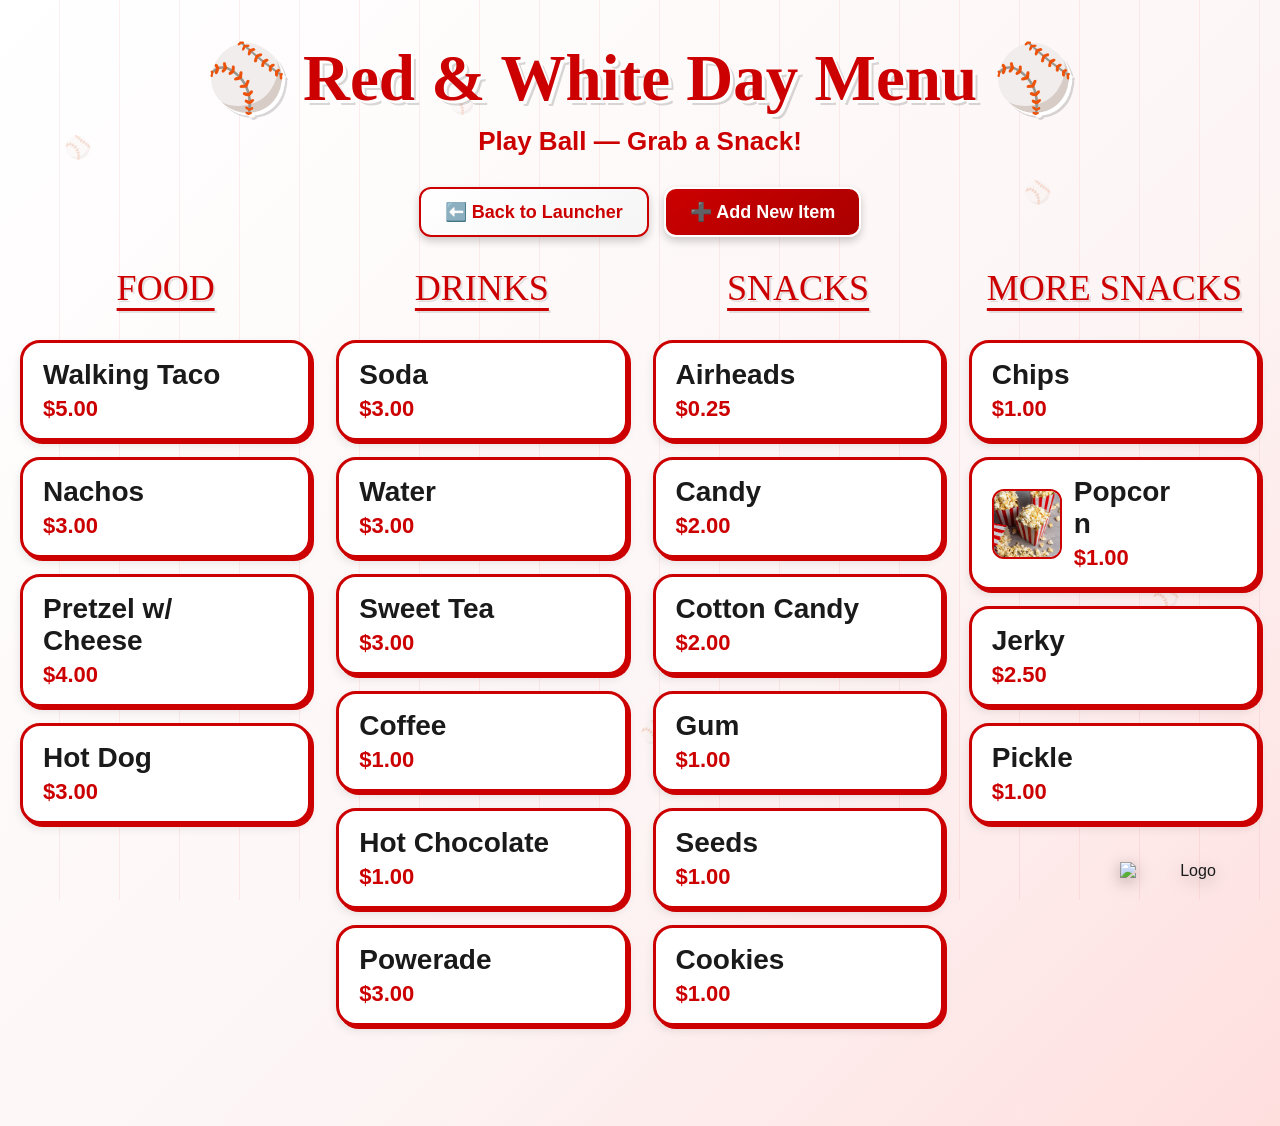
==== Baseball theme/index.html @ f3fb2048 "Add files via upload" ====
<!DOCTYPE html>
<html lang="en">
<head>
  <meta charset="UTF-8">
  <meta name="viewport" content="width=device-width, initial-scale=1.0">
  <title>Baseball Day Menu</title>
<style>
* {
  margin: 0;
  padding: 0;
  box-sizing: border-box;
}

body {
  background: linear-gradient(135deg, #ffffff 0%, #fdf5f5 60%, #ffdede 100%);
  color: #1a1a1a;
  font-family: 'Georgia', 'Segoe UI', sans-serif;
  text-align: center;
  min-height: 100vh;
  padding: 20px;
  padding-bottom: 100px;
  position: relative;
  overflow-x: hidden;
}

/* Baseball stripe background */
body::before {
  content: '';
  position: fixed;
  top: 0; left: 0; width: 100%; height: 100%;
  background: repeating-linear-gradient(90deg, transparent, transparent 59px, rgba(204,0,0,0.06) 59px, rgba(204,0,0,0.06) 60px);
  pointer-events: none;
  z-index: 0;
}

/* Floating baseballs */
@keyframes spin {
  0% { transform: translateY(0px) rotate(0deg); }
  50% { transform: translateY(-20px) rotate(180deg); }
  100% { transform: translateY(0px) rotate(360deg); }
}

.baseball {
  position: fixed;
  color: #cc0000;
  font-size: 22px;
  opacity: 0.25;
  pointer-events: none;
  z-index: 1;
  animation: spin 6s ease-in-out infinite;
}

.baseball:nth-child(1) { left: 5%;  top: 15%; animation-duration: 7s;  animation-delay: 0s; }
.baseball:nth-child(2) { left: 15%; top: 70%; animation-duration: 9s;  animation-delay: 1s; }
.baseball:nth-child(3) { left: 80%; top: 20%; animation-duration: 8s;  animation-delay: 2s; }
.baseball:nth-child(4) { left: 90%; top: 65%; animation-duration: 6s;  animation-delay: 0.5s; }
.baseball:nth-child(5) { left: 50%; top: 80%; animation-duration: 10s; animation-delay: 1.5s; }
.baseball:nth-child(6) { left: 35%; top: 10%; animation-duration: 8.5s;animation-delay: 2.5s; }

/* Header */
.header {
  margin-bottom: 30px;
  animation: slideDown 0.6s ease-out;
  position: relative;
  z-index: 10;
}

@keyframes slideDown {
  from { opacity: 0; transform: translateY(-30px); }
  to   { opacity: 1; transform: translateY(0); }
}

h1 {
  font-family: 'Georgia', 'Impact', serif;
  font-size: clamp(40px, 8vw, 65px);
  color: #cc0000;
  text-shadow: 3px 3px 0px #fff, 5px 5px 0px rgba(0,0,0,0.15);
  margin: 20px 0 10px;
  animation: titleGlow 3s ease-in-out infinite;
}

@keyframes titleGlow {
  0%,100% { text-shadow: 3px 3px 0px #fff, 5px 5px 0px rgba(0,0,0,0.15); }
  50%      { text-shadow: 3px 3px 0px #fff, 5px 5px 8px rgba(204,0,0,0.4); }
}

h2 {
  font-size: clamp(18px, 3vw, 26px);
  color: #cc0000;
  margin-bottom: 20px;
}

/* Nav buttons */
.nav-buttons {
  display: flex;
  gap: 15px;
  justify-content: center;
  flex-wrap: wrap;
  margin-bottom: 30px;
  position: relative;
  z-index: 10;
}

.nav-btn {
  padding: 12px 24px;
  background: linear-gradient(145deg, #cc0000, #aa0000);
  color: #ffffff;
  font-size: 18px;
  font-weight: bold;
  border: 2px solid #ffffff;
  border-radius: 12px;
  cursor: pointer;
  transition: all 0.3s ease;
  box-shadow: 0 4px 8px rgba(0,0,0,0.2);
  text-decoration: none;
  display: inline-block;
}

.nav-btn:hover {
  transform: translateY(-3px);
  box-shadow: 0 6px 12px rgba(0,0,0,0.3);
  background: linear-gradient(145deg, #e60000, #cc0000);
}

.back-btn {
  background: linear-gradient(145deg, #ffffff, #f5f5f5);
  color: #cc0000;
  border: 2px solid #cc0000;
}

.back-btn:hover {
  background: linear-gradient(145deg, #f5f5f5, #ffe5e5);
}

/* Add item form */
.form-container {
  position: relative;
  z-index: 10;
  max-width: 500px;
  margin: 0 auto 20px;
}

#addItemForm {
  display: none;
  background: linear-gradient(145deg, #ffffff, #f5f5f5);
  border: 3px solid #cc0000;
  border-radius: 16px;
  padding: 20px;
  text-align: left;
  box-shadow: 3px 3px 0px #cc0000;
  animation: fadeIn 0.3s ease-out;
}

#addItemForm h3 { color: #8B0000; margin-bottom: 14px; font-size: 18px; }
#addItemForm label { font-size: 12px; color: #555; font-weight: bold; text-transform: uppercase; display: block; margin-bottom: 4px; margin-top: 10px; }
#addItemForm input, #addItemForm select {
  width: 100%; padding: 9px 12px; border-radius: 8px;
  border: 2px solid #cc0000; background: #f9f9f9; color: #1a1a1a;
  font-size: 14px; transition: border-color 0.2s;
}
#addItemForm input:focus, #addItemForm select:focus { outline: none; border-color: #8B0000; }
#saveNewItem {
  width: 100%; margin-top: 14px; padding: 11px;
  background: linear-gradient(145deg, #c62828, #8B0000);
  color: white; border: none; border-radius: 10px; font-size: 16px; font-weight: bold;
  cursor: pointer; transition: all 0.3s;
}
#saveNewItem:hover { background: linear-gradient(145deg, #e53935, #c62828); transform: translateY(-2px); }

/* Menu grid */
.menu-container {
  width: 100%;
  max-width: 1400px;
  margin: 0 auto;
  display: grid;
  grid-template-columns: repeat(auto-fit, minmax(280px, 1fr));
  gap: 25px;
  position: relative;
  z-index: 10;
  animation: fadeIn 0.8s ease-out 0.2s backwards;
}

@keyframes fadeIn {
  from { opacity: 0; transform: translateY(20px); }
  to   { opacity: 1; transform: translateY(0); }
}

.menu-header {
  font-family: 'Georgia', serif;
  font-size: clamp(28px, 5vw, 36px);
  color: #cc0000;
  text-shadow: 2px 2px 0px rgba(0,0,0,0.1);
  margin-bottom: 15px;
  text-decoration: underline;
  text-underline-offset: 8px;
}

.menu-column {
  display: flex;
  flex-direction: column;
  gap: 16px;
  align-items: center;
}

/* Menu items */
.item {
  background: #ffffff;
  border: 3px solid #cc0000;
  border-radius: 20px;
  width: 100%;
  max-width: 400px;
  padding: 16px 20px;
  display: flex;
  align-items: center;
  gap: 12px;
  cursor: pointer;
  transition: all 0.3s cubic-bezier(0.175, 0.885, 0.32, 1.275);
  position: relative;
  box-shadow: 3px 3px 0px #cc0000, 0 4px 10px rgba(0,0,0,0.1);
}

.item:hover {
  transform: translateY(-5px) scale(1.03);
  box-shadow: 6px 6px 0px #cc0000, 0 8px 20px rgba(204,0,0,0.2);
}

.item:focus { outline: 3px solid #cc0000; outline-offset: 3px; }

.item img {
  width: 70px;
  height: 70px;
  object-fit: cover;
  border-radius: 12px;
  border: 2px solid #cc0000;
  flex-shrink: 0;
  transition: transform 0.3s;
}

.item:hover img {
  transform: rotate(5deg) scale(1.1);
}

.item-text {
  text-align: left;
  flex: 1;
  min-width: 0;
}

.item-name {
  font-size: clamp(22px, 4vw, 28px);
  margin: 0 0 5px 0;
  font-weight: 700;
  word-wrap: break-word;
  color: #1a1a1a;
}

.item-price {
  font-size: clamp(18px, 3vw, 22px);
  color: #cc0000;
  margin: 0;
  font-weight: bold;
}

/* Out of stock */
.out-of-stock {
  opacity: 0.5;
  text-decoration: line-through;
}

.out-of-stock img {
  filter: grayscale(100%);
}

.out-of-stock::after {
  content: '⚾ OUT OF STOCK';
  position: absolute;
  top: 50%;
  left: 50%;
  transform: translate(-50%, -50%);
  background: rgba(0, 0, 0, 0.8);
  color: #ff4444;
  padding: 8px 16px;
  border-radius: 8px;
  font-size: 14px;
  font-weight: bold;
  white-space: nowrap;
  pointer-events: none;
}

/* Remove Button */
.remove-btn {
  background: #cc0000;
  color: white;
  border: none;
  padding: 8px 14px;
  font-size: 18px;
  font-weight: bold;
  border-radius: 8px;
  cursor: pointer;
  margin-left: auto;
  opacity: 0;
  pointer-events: none;
  transition: all 0.3s ease;
  flex-shrink: 0;
}

.item:hover .remove-btn {
  opacity: 1;
  pointer-events: auto;
}

.remove-btn:hover {
  background: #8B0000;
  transform: scale(1.1);
}

/* Loading / error */
#loadingMsg { font-size: 28px; color: #cc0000; margin: 60px auto; position: relative; z-index: 10; }
#errorMsg   { font-size: 16px; color: #cc0000; background: rgba(204,0,0,0.05); border: 2px solid #cc0000; padding: 16px 24px; border-radius: 10px; margin: 20px auto; max-width: 600px; display: none; position: relative; z-index: 10; }

/* Logo */
.bottom-right-image {
  position: fixed;
  bottom: 20px;
  right: 20px;
  width: 140px;
  height: auto;
  z-index: 9999;
  transition: transform 0.3s;
  filter: drop-shadow(0 4px 8px rgba(0, 0, 0, 0.3));
}

.bottom-right-image:hover {
  transform: scale(1.1) rotate(5deg);
}

@media (max-width: 1024px) { .menu-container { grid-template-columns: repeat(2, 1fr); } }
@media (max-width: 768px) {
  body { padding: 15px; padding-bottom: 120px; }
  .menu-container { grid-template-columns: 1fr; }
  .item img { width: 60px; height: 60px; }
  .bottom-right-image { width: 100px; }
}
@media (max-width: 480px) {
  .item img { width: 50px; height: 50px; }
  .bottom-right-image { width: 80px; }
}
@media (hover: none) {
  .remove-btn { opacity: 1; pointer-events: auto; }
  .item { min-height: 90px; }
}
</style>
</head>
<body>

<!-- Floating baseballs -->
<div class="baseball">⚾</div>
<div class="baseball">⚾</div>
<div class="baseball">⚾</div>
<div class="baseball">⚾</div>
<div class="baseball">⚾</div>
<div class="baseball">⚾</div>

<div class="header">
  <h1>⚾ Red &amp; White Day Menu ⚾</h1>
  <h2>Play Ball — Grab a Snack!</h2>
</div>

<div class="nav-buttons">
  <a href="../index.html" class="nav-btn back-btn">⬅️ Back to Launcher</a>
  <button id="addItemBtn" class="nav-btn">➕ Add New Item</button>
</div>

<div class="form-container">
  <div id="addItemForm">
    <h3>Add Menu Item</h3>
    <label for="newCategory">Category:</label>
    <select id="newCategory">
      <option value="foodColumn">Food</option>
      <option value="drinkColumn">Drinks</option>
      <option value="snackColumn">Snacks</option>
      <option value="snackColumn2">More Snacks</option>
    </select>
    <label for="newName">Item Name:</label>
    <input id="newName" type="text" placeholder="e.g., Pretzel">
    <label for="newPrice">Price:</label>
    <input id="newPrice" type="text" placeholder="e.g., 2.50">
    <label for="newImage">Image Path:</label>
    <input id="newImage" type="text" placeholder="e.g., ../images/pretzel.jpg">
    <button id="saveNewItem">Add Item</button>
  </div>
</div>

<p id="loadingMsg">Loading menu...</p>
<p id="errorMsg">⚠️ Could not load items.json. Make sure it's in the root project folder.</p>

<div class="menu-container" id="menuContainer" style="display:none">
  <div class="menu-column" id="foodColumn"><div class="menu-header">FOOD</div></div>
  <div class="menu-column" id="drinkColumn"><div class="menu-header">DRINKS</div></div>
  <div class="menu-column" id="snackColumn"><div class="menu-header">SNACKS</div></div>
  <div class="menu-column" id="snackColumn2"><div class="menu-header">MORE SNACKS</div></div>
</div>

<img src="../images/logo.png" class="bottom-right-image" alt="Logo">

<script>
function attachToggle(item, column) {
  const handler = () => {
    item.classList.toggle('out-of-stock');
    column.removeChild(item);
    if (item.classList.contains('out-of-stock')) {
      column.appendChild(item);
    } else {
      const firstOut = column.querySelector('.out-of-stock');
      firstOut ? column.insertBefore(item, firstOut) : column.appendChild(item);
    }
    saveStatus();
  };
  item.addEventListener('click', handler);
  item.addEventListener('keypress', e => { if (e.key==='Enter'||e.key===' ') { e.preventDefault(); handler(); } });
}

function attachRemoveBtn(item) {
  const btn = document.createElement('button');
  btn.className = 'remove-btn';
  btn.textContent = '✕';
  btn.setAttribute('aria-label', 'Remove item');
  btn.addEventListener('click', e => {
    e.stopPropagation();
    if (confirm('Remove this item?')) { item.remove(); saveStatus(); }
  });
  item.appendChild(btn);
}

function buildItem(data, column) {
  const div = document.createElement('div');
  div.className = 'item' + (data.outOfStock ? ' out-of-stock' : '');
  div.setAttribute('tabindex', '0');
  div.innerHTML = `
    <img src="${data.img}" alt="${data.name}" onerror="this.style.display='none'">
    <div class="item-text">
      <p class="item-name">${data.name}</p>
      <p class="item-price">${data.price}</p>
    </div>`;
  attachToggle(div, column);
  attachRemoveBtn(div);
  return div;
}

function saveStatus() {
  const items = [];
  document.querySelectorAll('.item').forEach(item => {
    items.push({
      name: item.querySelector('.item-name').textContent.trim(),
      price: item.querySelector('.item-price').textContent.trim(),
      img: item.querySelector('img') ? item.querySelector('img').getAttribute('src') : '',
      category: item.closest('.menu-column').id,
      outOfStock: item.classList.contains('out-of-stock')
    });
  });
  localStorage.setItem('baseballMenuItems', JSON.stringify(items));
}

async function loadMenu() {
  try {
    let data;
    // First try adminMenuData (from admin panel)
    const adminSaved = localStorage.getItem('adminMenuData');
    // Then try items.json
    try {
      const res = await fetch('../items.json');
      if (!res.ok) throw new Error('fetch failed');
      data = await res.json();
    } catch {
      if (adminSaved) {
        data = JSON.parse(adminSaved);
      } else {
        throw new Error('no data');
      }
    }

    // Check for baseball-specific saved state (out-of-stock overrides)
    const localSaved = JSON.parse(localStorage.getItem('baseballMenuItems') || '[]');
    const localMap = {};
    localSaved.forEach(i => { localMap[i.name] = i; });

    document.getElementById('loadingMsg').style.display = 'none';
    document.getElementById('menuContainer').style.display = 'grid';

    ['foodColumn','drinkColumn','snackColumn','snackColumn2'].forEach(col => {
      const column = document.getElementById(col);
      (data[col] || []).forEach(itemData => {
        const localItem = localMap[itemData.name];
        const merged = { ...itemData, outOfStock: localItem ? localItem.outOfStock : (itemData.outOfStock || false) };
        column.appendChild(buildItem(merged, column));
      });
    });
  } catch(e) {
    document.getElementById('loadingMsg').style.display = 'none';
    document.getElementById('errorMsg').style.display = 'block';
  }
}

document.getElementById('addItemBtn').addEventListener('click', () => {
  const form = document.getElementById('addItemForm');
  form.style.display = form.style.display === 'none' ? 'block' : 'none';
});

document.getElementById('saveNewItem').addEventListener('click', () => {
  const category = document.getElementById('newCategory').value;
  const name  = document.getElementById('newName').value.trim();
  const price = document.getElementById('newPrice').value.trim();
  const img   = document.getElementById('newImage').value.trim();
  if (!name || !price || !img) { alert('Please fill all fields!'); return; }
  const column = document.getElementById(category);
  const item = buildItem({ name, price: price.startsWith('$') ? price : '$'+price, img, outOfStock: false }, column);
  column.appendChild(item);
  saveStatus();
  document.getElementById('newName').value = '';
  document.getElementById('newPrice').value = '';
  document.getElementById('newImage').value = '';
  document.getElementById('addItemForm').style.display = 'none';
  alert('Item added!');
});

loadMenu();
</script>
</body>
</html>
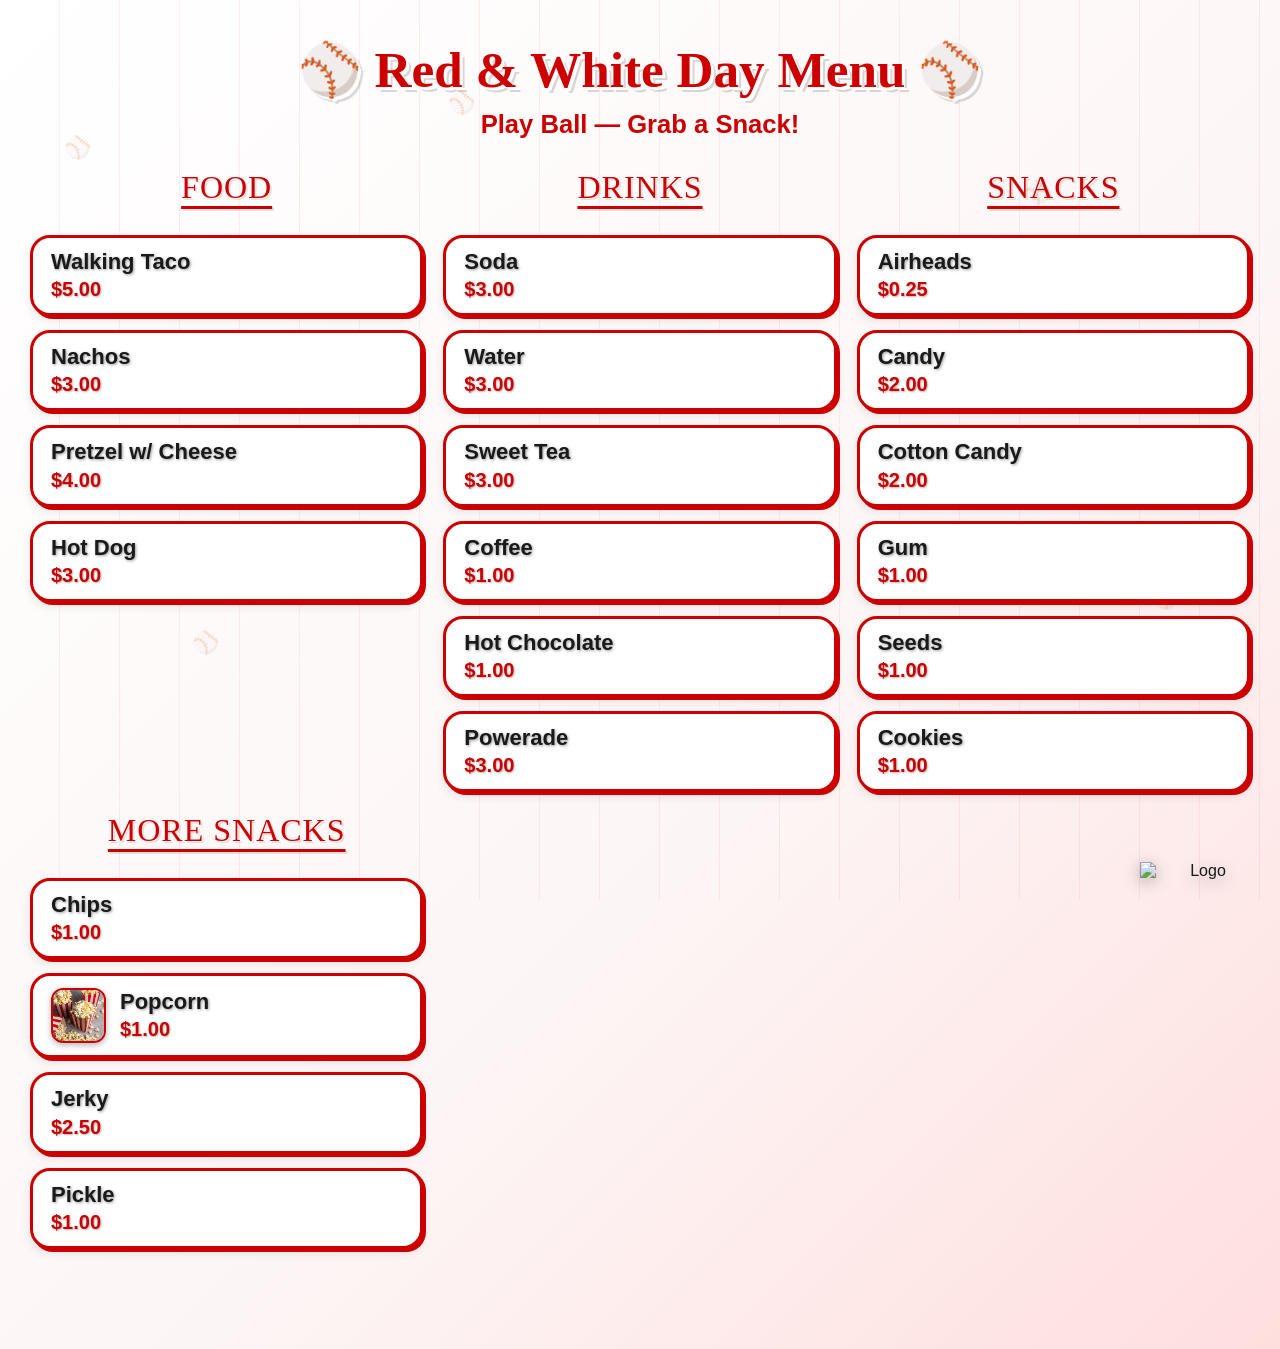
==== commit 244858a7: "Add files via upload" ====
--- a/Baseball theme/index.html
+++ b/Baseball theme/index.html
@@ -4,352 +4,7 @@
   <meta charset="UTF-8">
   <meta name="viewport" content="width=device-width, initial-scale=1.0">
   <title>Baseball Day Menu</title>
-<style>
-* {
-  margin: 0;
-  padding: 0;
-  box-sizing: border-box;
-}
-
-body {
-  background: linear-gradient(135deg, #ffffff 0%, #fdf5f5 60%, #ffdede 100%);
-  color: #1a1a1a;
-  font-family: 'Georgia', 'Segoe UI', sans-serif;
-  text-align: center;
-  min-height: 100vh;
-  padding: 20px;
-  padding-bottom: 100px;
-  position: relative;
-  overflow-x: hidden;
-}
-
-/* Baseball stripe background */
-body::before {
-  content: '';
-  position: fixed;
-  top: 0; left: 0; width: 100%; height: 100%;
-  background: repeating-linear-gradient(90deg, transparent, transparent 59px, rgba(204,0,0,0.06) 59px, rgba(204,0,0,0.06) 60px);
-  pointer-events: none;
-  z-index: 0;
-}
-
-/* Floating baseballs */
-@keyframes spin {
-  0% { transform: translateY(0px) rotate(0deg); }
-  50% { transform: translateY(-20px) rotate(180deg); }
-  100% { transform: translateY(0px) rotate(360deg); }
-}
-
-.baseball {
-  position: fixed;
-  color: #cc0000;
-  font-size: 22px;
-  opacity: 0.25;
-  pointer-events: none;
-  z-index: 1;
-  animation: spin 6s ease-in-out infinite;
-}
-
-.baseball:nth-child(1) { left: 5%;  top: 15%; animation-duration: 7s;  animation-delay: 0s; }
-.baseball:nth-child(2) { left: 15%; top: 70%; animation-duration: 9s;  animation-delay: 1s; }
-.baseball:nth-child(3) { left: 80%; top: 20%; animation-duration: 8s;  animation-delay: 2s; }
-.baseball:nth-child(4) { left: 90%; top: 65%; animation-duration: 6s;  animation-delay: 0.5s; }
-.baseball:nth-child(5) { left: 50%; top: 80%; animation-duration: 10s; animation-delay: 1.5s; }
-.baseball:nth-child(6) { left: 35%; top: 10%; animation-duration: 8.5s;animation-delay: 2.5s; }
-
-/* Header */
-.header {
-  margin-bottom: 30px;
-  animation: slideDown 0.6s ease-out;
-  position: relative;
-  z-index: 10;
-}
-
-@keyframes slideDown {
-  from { opacity: 0; transform: translateY(-30px); }
-  to   { opacity: 1; transform: translateY(0); }
-}
-
-h1 {
-  font-family: 'Georgia', 'Impact', serif;
-  font-size: clamp(40px, 8vw, 65px);
-  color: #cc0000;
-  text-shadow: 3px 3px 0px #fff, 5px 5px 0px rgba(0,0,0,0.15);
-  margin: 20px 0 10px;
-  animation: titleGlow 3s ease-in-out infinite;
-}
-
-@keyframes titleGlow {
-  0%,100% { text-shadow: 3px 3px 0px #fff, 5px 5px 0px rgba(0,0,0,0.15); }
-  50%      { text-shadow: 3px 3px 0px #fff, 5px 5px 8px rgba(204,0,0,0.4); }
-}
-
-h2 {
-  font-size: clamp(18px, 3vw, 26px);
-  color: #cc0000;
-  margin-bottom: 20px;
-}
-
-/* Nav buttons */
-.nav-buttons {
-  display: flex;
-  gap: 15px;
-  justify-content: center;
-  flex-wrap: wrap;
-  margin-bottom: 30px;
-  position: relative;
-  z-index: 10;
-}
-
-.nav-btn {
-  padding: 12px 24px;
-  background: linear-gradient(145deg, #cc0000, #aa0000);
-  color: #ffffff;
-  font-size: 18px;
-  font-weight: bold;
-  border: 2px solid #ffffff;
-  border-radius: 12px;
-  cursor: pointer;
-  transition: all 0.3s ease;
-  box-shadow: 0 4px 8px rgba(0,0,0,0.2);
-  text-decoration: none;
-  display: inline-block;
-}
-
-.nav-btn:hover {
-  transform: translateY(-3px);
-  box-shadow: 0 6px 12px rgba(0,0,0,0.3);
-  background: linear-gradient(145deg, #e60000, #cc0000);
-}
-
-.back-btn {
-  background: linear-gradient(145deg, #ffffff, #f5f5f5);
-  color: #cc0000;
-  border: 2px solid #cc0000;
-}
-
-.back-btn:hover {
-  background: linear-gradient(145deg, #f5f5f5, #ffe5e5);
-}
-
-/* Add item form */
-.form-container {
-  position: relative;
-  z-index: 10;
-  max-width: 500px;
-  margin: 0 auto 20px;
-}
-
-#addItemForm {
-  display: none;
-  background: linear-gradient(145deg, #ffffff, #f5f5f5);
-  border: 3px solid #cc0000;
-  border-radius: 16px;
-  padding: 20px;
-  text-align: left;
-  box-shadow: 3px 3px 0px #cc0000;
-  animation: fadeIn 0.3s ease-out;
-}
-
-#addItemForm h3 { color: #8B0000; margin-bottom: 14px; font-size: 18px; }
-#addItemForm label { font-size: 12px; color: #555; font-weight: bold; text-transform: uppercase; display: block; margin-bottom: 4px; margin-top: 10px; }
-#addItemForm input, #addItemForm select {
-  width: 100%; padding: 9px 12px; border-radius: 8px;
-  border: 2px solid #cc0000; background: #f9f9f9; color: #1a1a1a;
-  font-size: 14px; transition: border-color 0.2s;
-}
-#addItemForm input:focus, #addItemForm select:focus { outline: none; border-color: #8B0000; }
-#saveNewItem {
-  width: 100%; margin-top: 14px; padding: 11px;
-  background: linear-gradient(145deg, #c62828, #8B0000);
-  color: white; border: none; border-radius: 10px; font-size: 16px; font-weight: bold;
-  cursor: pointer; transition: all 0.3s;
-}
-#saveNewItem:hover { background: linear-gradient(145deg, #e53935, #c62828); transform: translateY(-2px); }
-
-/* Menu grid */
-.menu-container {
-  width: 100%;
-  max-width: 1400px;
-  margin: 0 auto;
-  display: grid;
-  grid-template-columns: repeat(auto-fit, minmax(280px, 1fr));
-  gap: 25px;
-  position: relative;
-  z-index: 10;
-  animation: fadeIn 0.8s ease-out 0.2s backwards;
-}
-
-@keyframes fadeIn {
-  from { opacity: 0; transform: translateY(20px); }
-  to   { opacity: 1; transform: translateY(0); }
-}
-
-.menu-header {
-  font-family: 'Georgia', serif;
-  font-size: clamp(28px, 5vw, 36px);
-  color: #cc0000;
-  text-shadow: 2px 2px 0px rgba(0,0,0,0.1);
-  margin-bottom: 15px;
-  text-decoration: underline;
-  text-underline-offset: 8px;
-}
-
-.menu-column {
-  display: flex;
-  flex-direction: column;
-  gap: 16px;
-  align-items: center;
-}
-
-/* Menu items */
-.item {
-  background: #ffffff;
-  border: 3px solid #cc0000;
-  border-radius: 20px;
-  width: 100%;
-  max-width: 400px;
-  padding: 16px 20px;
-  display: flex;
-  align-items: center;
-  gap: 12px;
-  cursor: pointer;
-  transition: all 0.3s cubic-bezier(0.175, 0.885, 0.32, 1.275);
-  position: relative;
-  box-shadow: 3px 3px 0px #cc0000, 0 4px 10px rgba(0,0,0,0.1);
-}
-
-.item:hover {
-  transform: translateY(-5px) scale(1.03);
-  box-shadow: 6px 6px 0px #cc0000, 0 8px 20px rgba(204,0,0,0.2);
-}
-
-.item:focus { outline: 3px solid #cc0000; outline-offset: 3px; }
-
-.item img {
-  width: 70px;
-  height: 70px;
-  object-fit: cover;
-  border-radius: 12px;
-  border: 2px solid #cc0000;
-  flex-shrink: 0;
-  transition: transform 0.3s;
-}
-
-.item:hover img {
-  transform: rotate(5deg) scale(1.1);
-}
-
-.item-text {
-  text-align: left;
-  flex: 1;
-  min-width: 0;
-}
-
-.item-name {
-  font-size: clamp(22px, 4vw, 28px);
-  margin: 0 0 5px 0;
-  font-weight: 700;
-  word-wrap: break-word;
-  color: #1a1a1a;
-}
-
-.item-price {
-  font-size: clamp(18px, 3vw, 22px);
-  color: #cc0000;
-  margin: 0;
-  font-weight: bold;
-}
-
-/* Out of stock */
-.out-of-stock {
-  opacity: 0.5;
-  text-decoration: line-through;
-}
-
-.out-of-stock img {
-  filter: grayscale(100%);
-}
-
-.out-of-stock::after {
-  content: '⚾ OUT OF STOCK';
-  position: absolute;
-  top: 50%;
-  left: 50%;
-  transform: translate(-50%, -50%);
-  background: rgba(0, 0, 0, 0.8);
-  color: #ff4444;
-  padding: 8px 16px;
-  border-radius: 8px;
-  font-size: 14px;
-  font-weight: bold;
-  white-space: nowrap;
-  pointer-events: none;
-}
-
-/* Remove Button */
-.remove-btn {
-  background: #cc0000;
-  color: white;
-  border: none;
-  padding: 8px 14px;
-  font-size: 18px;
-  font-weight: bold;
-  border-radius: 8px;
-  cursor: pointer;
-  margin-left: auto;
-  opacity: 0;
-  pointer-events: none;
-  transition: all 0.3s ease;
-  flex-shrink: 0;
-}
-
-.item:hover .remove-btn {
-  opacity: 1;
-  pointer-events: auto;
-}
-
-.remove-btn:hover {
-  background: #8B0000;
-  transform: scale(1.1);
-}
-
-/* Loading / error */
-#loadingMsg { font-size: 28px; color: #cc0000; margin: 60px auto; position: relative; z-index: 10; }
-#errorMsg   { font-size: 16px; color: #cc0000; background: rgba(204,0,0,0.05); border: 2px solid #cc0000; padding: 16px 24px; border-radius: 10px; margin: 20px auto; max-width: 600px; display: none; position: relative; z-index: 10; }
-
-/* Logo */
-.bottom-right-image {
-  position: fixed;
-  bottom: 20px;
-  right: 20px;
-  width: 140px;
-  height: auto;
-  z-index: 9999;
-  transition: transform 0.3s;
-  filter: drop-shadow(0 4px 8px rgba(0, 0, 0, 0.3));
-}
-
-.bottom-right-image:hover {
-  transform: scale(1.1) rotate(5deg);
-}
-
-@media (max-width: 1024px) { .menu-container { grid-template-columns: repeat(2, 1fr); } }
-@media (max-width: 768px) {
-  body { padding: 15px; padding-bottom: 120px; }
-  .menu-container { grid-template-columns: 1fr; }
-  .item img { width: 60px; height: 60px; }
-  .bottom-right-image { width: 100px; }
-}
-@media (max-width: 480px) {
-  .item img { width: 50px; height: 50px; }
-  .bottom-right-image { width: 80px; }
-}
-@media (hover: none) {
-  .remove-btn { opacity: 1; pointer-events: auto; }
-  .item { min-height: 90px; }
-}
-</style>
+  <link rel="stylesheet" href="themecss/index.css">
 </head>
 <body>
 
@@ -366,10 +21,6 @@
   <h2>Play Ball — Grab a Snack!</h2>
 </div>
 
-<div class="nav-buttons">
-  <a href="../index.html" class="nav-btn back-btn">⬅️ Back to Launcher</a>
-  <button id="addItemBtn" class="nav-btn">➕ Add New Item</button>
-</div>
 
 <div class="form-container">
   <div id="addItemForm">
@@ -404,6 +55,21 @@
 <img src="../images/logo.png" class="bottom-right-image" alt="Logo">
 
 <script>
+function saveStatus() {
+  const items = {foodColumn:[], drinkColumn:[], snackColumn:[], snackColumn2:[]};
+  ['foodColumn','drinkColumn','snackColumn','snackColumn2'].forEach(col => {
+    document.querySelectorAll(`#${col} .item`).forEach(item => {
+      items[col].push({
+        name: item.querySelector('.item-name').textContent.trim(),
+        price: item.querySelector('.item-price').textContent.trim(),
+        img: item.querySelector('img') ? item.querySelector('img').getAttribute('src') : '',
+        outOfStock: item.classList.contains('out-of-stock')
+      });
+    });
+  });
+  localStorage.setItem('adminMenuData', JSON.stringify(items));
+}
+
 function attachToggle(item, column) {
   const handler = () => {
     item.classList.toggle('out-of-stock');
@@ -447,52 +113,30 @@
   return div;
 }
 
-function saveStatus() {
-  const items = [];
-  document.querySelectorAll('.item').forEach(item => {
-    items.push({
-      name: item.querySelector('.item-name').textContent.trim(),
-      price: item.querySelector('.item-price').textContent.trim(),
-      img: item.querySelector('img') ? item.querySelector('img').getAttribute('src') : '',
-      category: item.closest('.menu-column').id,
-      outOfStock: item.classList.contains('out-of-stock')
-    });
-  });
-  localStorage.setItem('baseballMenuItems', JSON.stringify(items));
-}
-
 async function loadMenu() {
   try {
     let data;
-    // First try adminMenuData (from admin panel)
-    const adminSaved = localStorage.getItem('adminMenuData');
-    // Then try items.json
-    try {
+    // ALWAYS check global Admin data first!
+    const savedData = localStorage.getItem('adminMenuData');
+    if (savedData) {
+      data = JSON.parse(savedData);
+    } else {
       const res = await fetch('../items.json');
-      if (!res.ok) throw new Error('fetch failed');
+      if (!res.ok) throw new Error('Fetch failed');
       data = await res.json();
-    } catch {
-      if (adminSaved) {
-        data = JSON.parse(adminSaved);
-      } else {
-        throw new Error('no data');
-      }
     }
-
-    // Check for baseball-specific saved state (out-of-stock overrides)
-    const localSaved = JSON.parse(localStorage.getItem('baseballMenuItems') || '[]');
-    const localMap = {};
-    localSaved.forEach(i => { localMap[i.name] = i; });
 
     document.getElementById('loadingMsg').style.display = 'none';
     document.getElementById('menuContainer').style.display = 'grid';
 
-    ['foodColumn','drinkColumn','snackColumn','snackColumn2'].forEach(col => {
-      const column = document.getElementById(col);
-      (data[col] || []).forEach(itemData => {
-        const localItem = localMap[itemData.name];
-        const merged = { ...itemData, outOfStock: localItem ? localItem.outOfStock : (itemData.outOfStock || false) };
-        column.appendChild(buildItem(merged, column));
+    ['foodColumn', 'drinkColumn', 'snackColumn', 'snackColumn2'].forEach(colName => {
+      const column = document.getElementById(colName);
+      // Clear old items on refresh
+      const items = Array.from(column.children);
+      items.forEach(item => { if (!item.classList.contains('menu-header')) item.remove(); });
+      
+      (data[colName] || []).forEach(itemData => {
+        column.appendChild(buildItem(itemData, column));
       });
     });
   } catch(e) {
@@ -501,7 +145,7 @@
   }
 }
 
-document.getElementById('addItemBtn').addEventListener('click', () => {
+document.getElementById('addItemBtn')?.addEventListener('click', () => {
   const form = document.getElementById('addItemForm');
   form.style.display = form.style.display === 'none' ? 'block' : 'none';
 });
@@ -512,15 +156,22 @@
   const price = document.getElementById('newPrice').value.trim();
   const img   = document.getElementById('newImage').value.trim();
   if (!name || !price || !img) { alert('Please fill all fields!'); return; }
+  
   const column = document.getElementById(category);
   const item = buildItem({ name, price: price.startsWith('$') ? price : '$'+price, img, outOfStock: false }, column);
   column.appendChild(item);
-  saveStatus();
+  saveStatus(); // Automatically syncs across everything
+  
   document.getElementById('newName').value = '';
   document.getElementById('newPrice').value = '';
   document.getElementById('newImage').value = '';
   document.getElementById('addItemForm').style.display = 'none';
-  alert('Item added!');
+  alert('Item added globally!');
+});
+
+// Auto-Refresh so the page updates if you make a change in the Admin panel in another tab
+window.addEventListener('storage', (e) => {
+  if (e.key === 'adminMenuData') loadMenu();
 });
 
 loadMenu();
--- a/Baseball theme/themecss/index.css
+++ b/Baseball theme/themecss/index.css
@@ -0,0 +1,339 @@
+* {
+  margin: 0;
+  padding: 0;
+  box-sizing: border-box;
+}
+
+body {
+  background: linear-gradient(135deg, #ffffff 0%, #fdf5f5 60%, #ffdede 100%);
+  color: #1a1a1a;
+  font-family: 'Georgia', 'Segoe UI', sans-serif;
+  text-align: center;
+  min-height: 100vh;
+  padding: 20px;
+  padding-bottom: 100px;
+  position: relative;
+  overflow-x: hidden;
+}
+
+/* Baseball stripe background */
+body::before {
+  content: '';
+  position: fixed;
+  top: 0; left: 0; width: 100%; height: 100%;
+  background: repeating-linear-gradient(90deg, transparent, transparent 59px, rgba(204,0,0,0.06) 59px, rgba(204,0,0,0.06) 60px);
+  pointer-events: none;
+  z-index: 0;
+}
+
+/* Floating baseballs */
+@keyframes spin {
+  0% { transform: translateY(0px) rotate(0deg); }
+  50% { transform: translateY(-20px) rotate(180deg); }
+  100% { transform: translateY(0px) rotate(360deg); }
+}
+
+.baseball {
+  position: fixed;
+  color: #cc0000;
+  font-size: 22px;
+  opacity: 0.25;
+  pointer-events: none;
+  z-index: 1;
+  animation: spin 6s ease-in-out infinite;
+}
+
+.baseball:nth-child(1) { left: 5%;  top: 15%; animation-duration: 7s;  animation-delay: 0s; }
+.baseball:nth-child(2) { left: 15%; top: 70%; animation-duration: 9s;  animation-delay: 1s; }
+.baseball:nth-child(3) { left: 80%; top: 20%; animation-duration: 8s;  animation-delay: 2s; }
+.baseball:nth-child(4) { left: 90%; top: 65%; animation-duration: 6s;  animation-delay: 0.5s; }
+.baseball:nth-child(5) { left: 50%; top: 80%; animation-duration: 10s; animation-delay: 1.5s; }
+.baseball:nth-child(6) { left: 35%; top: 10%; animation-duration: 8.5s;animation-delay: 2.5s; }
+
+/* Header */
+.header {
+  margin-bottom: 30px;
+  animation: slideDown 0.6s ease-out;
+  position: relative;
+  z-index: 10;
+}
+
+@keyframes slideDown {
+  from { opacity: 0; transform: translateY(-30px); }
+  to   { opacity: 1; transform: translateY(0); }
+}
+
+h1 {
+  font-family: 'Georgia', 'Impact', serif;
+  font-size: clamp(36px, 4vw, 55px);
+  color: #cc0000;
+  text-shadow: 3px 3px 0px #fff, 5px 5px 0px rgba(0,0,0,0.15);
+  margin: 20px 0 10px;
+  animation: titleGlow 3s ease-in-out infinite;
+}
+
+@keyframes titleGlow {
+  0%,100% { text-shadow: 3px 3px 0px #fff, 5px 5px 0px rgba(0,0,0,0.15); }
+  50%      { text-shadow: 3px 3px 0px #fff, 5px 5px 8px rgba(204,0,0,0.4); }
+}
+
+h2 {
+  font-size: clamp(18px, 2vw, 28px);
+  color: #cc0000;
+  margin-bottom: 20px;
+}
+
+/* Nav buttons */
+.nav-buttons {
+  display: flex;
+  gap: 15px;
+  justify-content: center;
+  flex-wrap: wrap;
+  margin-bottom: 30px;
+  position: relative;
+  z-index: 10;
+}
+
+.nav-btn {
+  padding: 12px 24px;
+  background: linear-gradient(145deg, #cc0000, #aa0000);
+  color: #ffffff;
+  font-size: 18px;
+  font-weight: bold;
+  border: 2px solid #ffffff;
+  border-radius: 12px;
+  cursor: pointer;
+  transition: all 0.3s ease;
+  box-shadow: 0 4px 8px rgba(0,0,0,0.2);
+  text-decoration: none;
+  display: inline-block;
+}
+
+.nav-btn:hover {
+  transform: translateY(-3px);
+  box-shadow: 0 6px 12px rgba(0,0,0,0.3);
+  background: linear-gradient(145deg, #e60000, #cc0000);
+}
+
+.back-btn {
+  background: linear-gradient(145deg, #ffffff, #f5f5f5);
+  color: #cc0000;
+  border: 2px solid #cc0000;
+}
+
+.back-btn:hover {
+  background: linear-gradient(145deg, #f5f5f5, #ffe5e5);
+}
+
+/* Add item form */
+.form-container {
+  position: relative;
+  z-index: 10;
+  max-width: 500px;
+  margin: 0 auto 20px;
+}
+
+#addItemForm {
+  display: none;
+  background: linear-gradient(145deg, #ffffff, #f5f5f5);
+  border: 3px solid #cc0000;
+  border-radius: 16px;
+  padding: 20px;
+  text-align: left;
+  box-shadow: 3px 3px 0px #cc0000;
+  animation: fadeIn 0.3s ease-out;
+}
+
+#addItemForm h3 { color: #8B0000; margin-bottom: 14px; font-size: 18px; }
+#addItemForm label { font-size: 12px; color: #555; font-weight: bold; text-transform: uppercase; display: block; margin-bottom: 4px; margin-top: 10px; }
+#addItemForm input, #addItemForm select {
+  width: 100%; padding: 9px 12px; border-radius: 8px;
+  border: 2px solid #cc0000; background: #f9f9f9; color: #1a1a1a;
+  font-size: 14px; transition: border-color 0.2s;
+}
+#addItemForm input:focus, #addItemForm select:focus { outline: none; border-color: #8B0000; }
+#saveNewItem {
+  width: 100%; margin-top: 14px; padding: 11px;
+  background: linear-gradient(145deg, #c62828, #8B0000);
+  color: white; border: none; border-radius: 10px; font-size: 16px; font-weight: bold;
+  cursor: pointer; transition: all 0.3s;
+}
+#saveNewItem:hover { background: linear-gradient(145deg, #e53935, #c62828); transform: translateY(-2px); }
+
+/* Menu grid */
+.menu-container {
+  width: 100%;
+  max-width: 1800px;
+  margin: 0 auto;
+  display: grid;
+  grid-template-columns: repeat(4, 1fr);
+  gap: 20px;
+  position: relative;
+  z-index: 10;
+  animation: fadeIn 0.8s ease-out 0.2s backwards;
+  padding: 0 10px;
+}
+
+@keyframes fadeIn {
+  from { opacity: 0; transform: translateY(20px); }
+  to   { opacity: 1; transform: translateY(0); }
+}
+
+.menu-header {
+  font-family: 'Georgia', serif;
+  font-size: 32px;
+  color: #cc0000;
+  text-shadow: 2px 2px 0px rgba(0,0,0,0.1);
+  margin-bottom: 15px;
+  text-decoration: underline;
+  text-underline-offset: 8px;
+  text-decoration-thickness: 3px;
+  letter-spacing: 1px;
+}
+
+.menu-column {
+  display: flex;
+  flex-direction: column;
+  gap: 14px;
+  align-items: center;
+}
+
+/* Menu items */
+.item {
+  background: #ffffff;
+  border: 3px solid #cc0000;
+  border-radius: 20px;
+  width: 100%;
+  padding: 12px 18px;
+  display: flex;
+  align-items: center;
+  gap: 14px;
+  cursor: pointer;
+  transition: all 0.3s cubic-bezier(0.175, 0.885, 0.32, 1.275);
+  position: relative;
+  box-shadow: 3px 3px 0px #cc0000, 0 4px 10px rgba(0,0,0,0.1);
+}
+
+.item:hover {
+  transform: translateY(-5px) scale(1.03);
+  box-shadow: 6px 6px 0px #cc0000, 0 8px 20px rgba(204,0,0,0.2);
+}
+
+.item:focus { outline: 3px solid #cc0000; outline-offset: 3px; }
+
+.item img {
+  width: 55px;
+  height: 55px;
+  object-fit: cover;
+  border-radius: 12px;
+  border: 2px solid #cc0000;
+  flex-shrink: 0;
+  transition: transform 0.3s;
+  box-shadow: 0 2px 6px rgba(0,0,0,0.3);
+}
+
+.item:hover img {
+  transform: rotate(5deg) scale(1.1);
+}
+
+.item-text {
+  text-align: left;
+  flex: 1;
+  min-width: 0;
+}
+
+.item-name {
+  font-size: 22px;
+  margin: 0 0 4px 0;
+  font-weight: 700;
+  word-wrap: break-word;
+  color: #1a1a1a;
+  text-shadow: 1px 1px 3px rgba(0,0,0,0.4);
+  line-height: 1.1;
+}
+
+.item-price {
+  font-size: 20px;
+  color: #cc0000;
+  margin: 0;
+  font-weight: 900;
+  text-shadow: 1px 1px 2px rgba(0,0,0,0.3);
+}
+
+/* Out of stock */
+.out-of-stock {
+  opacity: 0.5;
+  text-decoration: line-through;
+}
+
+.out-of-stock img {
+  filter: grayscale(100%);
+}
+
+.out-of-stock::after {
+  content: '⚾ OUT OF STOCK';
+  position: absolute;
+  top: 50%;
+  left: 50%;
+  transform: translate(-50%, -50%);
+  background: rgba(0, 0, 0, 0.8);
+  color: #ff4444;
+  padding: 8px 16px;
+  border-radius: 8px;
+  font-size: 14px;
+  font-weight: bold;
+  white-space: nowrap;
+  pointer-events: none;
+}
+
+/* Remove Button */
+.remove-btn {
+  background: #cc0000;
+  color: white;
+  border: none;
+  padding: 8px 14px;
+  font-size: 18px;
+  font-weight: bold;
+  border-radius: 8px;
+  cursor: pointer;
+  margin-left: auto;
+  opacity: 0;
+  pointer-events: none;
+  transition: all 0.3s ease;
+  flex-shrink: 0;
+}
+
+.item:hover .remove-btn {
+  opacity: 1;
+  pointer-events: auto;
+}
+
+.remove-btn:hover {
+  background: #8B0000;
+  transform: scale(1.1);
+}
+
+/* Loading / error */
+#loadingMsg { font-size: 28px; color: #cc0000; margin: 60px auto; position: relative; z-index: 10; }
+#errorMsg   { font-size: 16px; color: #cc0000; background: rgba(204,0,0,0.05); border: 2px solid #cc0000; padding: 16px 24px; border-radius: 10px; margin: 20px auto; max-width: 600px; display: none; position: relative; z-index: 10; }
+
+/* Logo */
+.bottom-right-image {
+  position: fixed;
+  bottom: 20px;
+  right: 20px;
+  width: 120px;
+  height: auto;
+  z-index: 9999;
+  transition: transform 0.3s;
+  filter: drop-shadow(0 4px 8px rgba(0, 0, 0, 0.3));
+}
+
+.bottom-right-image:hover {
+  transform: scale(1.1) rotate(5deg);
+}
+
+@media(max-width:1400px){ .menu-container { grid-template-columns: repeat(3, 1fr); } }
+@media(max-width:1000px){ .menu-container { grid-template-columns: repeat(2, 1fr); } }
+@media(max-width:600px){ .menu-container { grid-template-columns: 1fr; } body { padding: 10px; } }
+@media(hover:none){ .remove-btn { opacity: 1; pointer-events: auto; } .item { min-height: 90px; } }
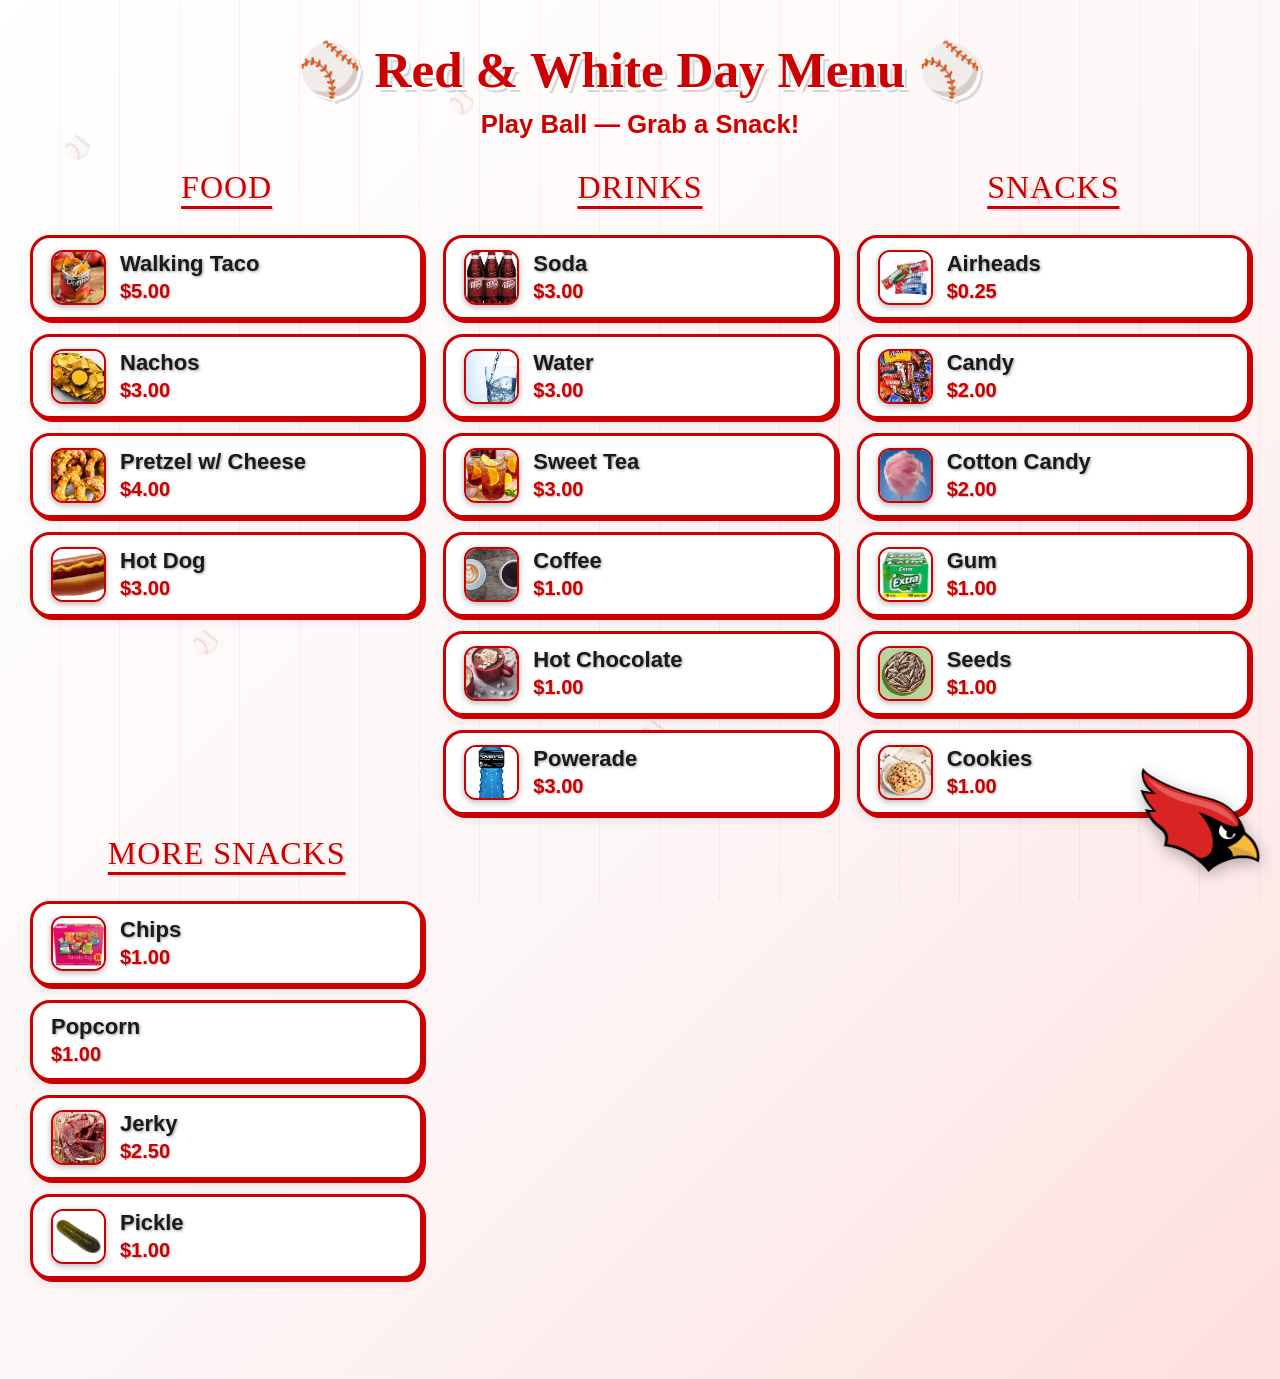
==== commit 5be3834f: "Add files via upload" ====
--- a/Baseball theme/index.html
+++ b/Baseball theme/index.html
@@ -52,7 +52,7 @@
   <div class="menu-column" id="snackColumn2"><div class="menu-header">MORE SNACKS</div></div>
 </div>
 
-<img src="../images/logo.png" class="bottom-right-image" alt="Logo">
+<img src="../images/logo.jpg" class="bottom-right-image" alt="Logo">
 
 <script>
 function saveStatus() {
